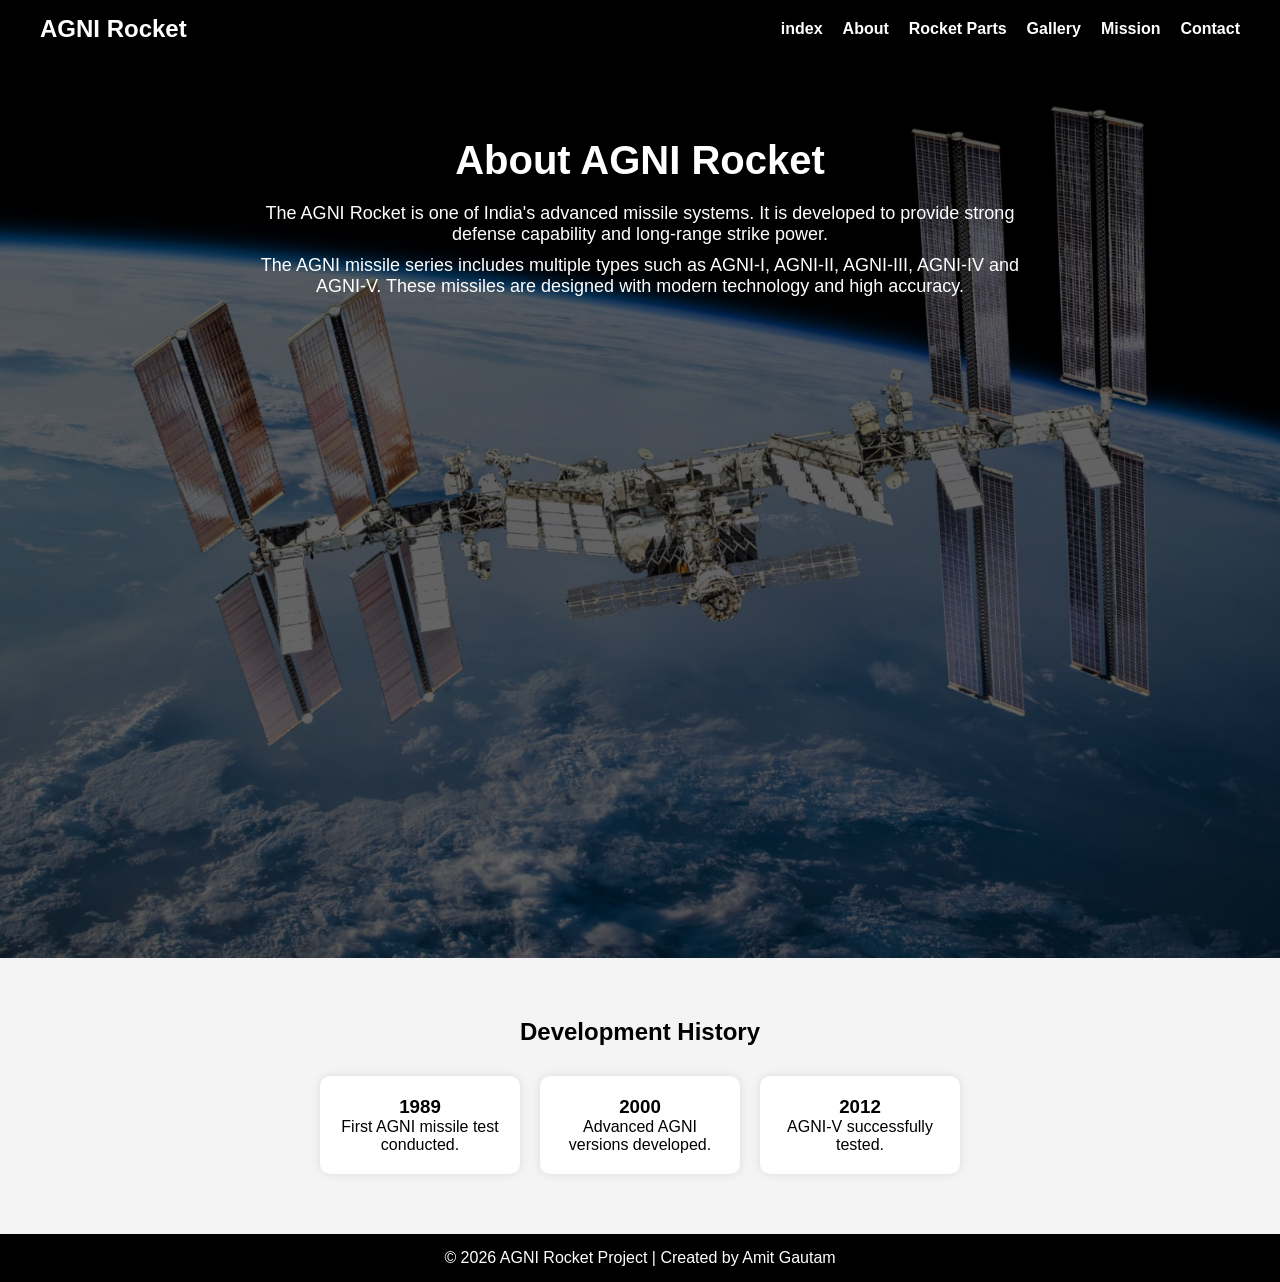
==== about.html @ d2098e2a "Add files via upload" ====
<!DOCTYPE html>
<html lang="en">
<head>
      <meta charset="UTF-8">
   <meta name="viewport" content="width=device-width, initial-scale=1.0">

<title>About - AGNI Rocket Project</title>

     <link rel="stylesheet" href="style.css">

</head>

     <body>

<!-- Navbar -->

<header>
      <nav class="navbar">

<h1 class="logo">AGNI Rocket</h1>

      <ul class="nav-links">
      <li><a href="index.html">index</a></li>
      <li><a href="about.html">About</a></li>
      <li><a href="parts.html">Rocket Parts</a></li>
      <li><a href="gallery.html">Gallery</a></li>
      <li><a href="mission.html">Mission</a></li>
      <li><a href="contact.html">Contact</a></li>
</ul>

</nav>
</header>

<!-- About Section -->

<section class="about">

<h1>About AGNI Rocket</h1>

<p>
The AGNI Rocket is one of India's advanced missile systems.
It is developed to provide strong defense capability and
long-range strike power.
</p>

<p>
The AGNI missile series includes multiple types such as
AGNI-I, AGNI-II, AGNI-III, AGNI-IV and AGNI-V.
These missiles are designed with modern technology
and high accuracy.
</p>

</section>

<!-- Timeline Section -->

<section class="timeline">

<h2>Development History</h2>

<div class="timeline-box">

<div class="time-card">
<h3>1989</h3>
<p>First AGNI missile test conducted.</p>
</div>

<div class="time-card">
<h3>2000</h3>
<p>Advanced AGNI versions developed.</p>
</div>

<div class="time-card">
<h3>2012</h3>
<p>AGNI-V successfully tested.</p>
</div>

</div>

</section>

<footer>

<p>
© 2026 AGNI Rocket Project | Created by Amit Gautam
</p>

</footer>

</body>
</html>
---- style.css ----
/* Reset */

*{
margin:0;
padding:0;
box-sizing:border-box;
font-family:Arial, sans-serif;
}

/* Navbar */

.navbar{
display:flex;
justify-content:space-between;
align-items:center;
background:#000;
padding:15px 40px;
}

.logo{
color:white;
}

.nav-links{
list-style:none;
display:flex;
}

.nav-links li{
margin-left:20px;
}

.nav-links a{
color:white;
text-decoration:none;
font-weight:bold;
}

.nav-links a:hover{
color:skyblue;
}

/* Hero Section */

.hero{
height:90vh;
background:url("648b820751ea980019d69426.webp") center/cover no-repeat;
display:flex;
align-items:center;
justify-content:center;
text-align:center;
color:white;
}

.hero-text h1{
font-size:50px;
}

.hero-text p{
margin:15px 0;
font-size:18px;
}

.btn{
background:skyblue;
color:white;
padding:12px 25px;
text-decoration:none;
border-radius:5px;
}

.btn:hover{
background:red;
}

/* Features */

.features{
padding:60px 20px;
text-align:center;
}

.feature-box{
display:flex;
justify-content:center;
gap:20px;
margin-top:30px;
}

.card{
background:#f4f4f4;
padding:20px;
width:250px;
border-radius:10px;
transition:0.3s;
}

.card i{
font-size:40px;
color:orange;
margin-bottom:10px;
}

.card:hover{
transform:translateY(-10px);
}

/* Footer */

footer{
background:#000;
color:white;
text-align:center;
padding:15px;
}

/* About Section */

.about{
padding:60px 20px;
text-align:center;
}

.about h1{
font-size:40px;
margin-bottom:20px;
}

.about p{
max-width:800px;
margin:10px auto;
font-size:18px;
}

/* Timeline */

.timeline{
padding:60px 20px;
background:#f4f4f4;
text-align:center;
}

.timeline-box{
display:flex;
justify-content:center;
gap:20px;
margin-top:30px;
}

.time-card{
background:white;
padding:20px;
width:200px;
border-radius:10px;
box-shadow:0 0 10px rgba(0,0,0,0.1);
transition:0.3s;
}

.time-card:hover{
transform:scale(1.05);
}

/* Rocket Parts */

.parts{
padding:60px 20px;
text-align:center;
}

.parts-container{
display:flex;
flex-wrap:wrap;
justify-content:center;
gap:20px;
margin-top:30px;
}

.part-card{
background:skyblue;
width:250px;
border-radius:10px;
overflow:hidden;
box-shadow:0 0 10px rgba(0,0,0,0.1);
transition:0.3s;
}

.part-card img{
width:100%;
height:180px;
object-fit:cover;
}

.part-card h3{
margin:10px 0;
}

.part-card p{
padding:0 10px 15px;
}

.part-card:hover{
transform:translateY(-10px);
}

/* Gallery */

.gallery{
padding:60px 20px;
text-align:center;
}

.gallery-container{
display:flex;
flex-wrap:wrap;
justify-content:center;
gap:20px;
margin-top:30px;
}

.gallery-card{
width:250px;
height:180px;
overflow:hidden;
border-radius:10px;
box-shadow:0 0 10px rgba(0,0,0,0.1);
}

.gallery-card img{
width:100%;
height:100%;
object-fit:cover;
transition:0.3s;
}

.gallery-card img:hover{
transform:scale(1.1);
}

/* Mission */

.mission{
padding:60px 20px;
text-align:center;
background:#f4f4f4;
}

.mission-container{
display:flex;
flex-wrap:wrap;
justify-content:center;
gap:20px;
margin-top:30px;
}

.mission-card{
background:grey;
padding:20px;
width:250px;
border-radius:10px;
box-shadow:0 0 10px rgba(0,0,0,0.1);
transition:0.3s;
}

.mission-card:hover{
transform:translateY(-10px);
}

/* Contact */

.contact{
padding:60px 20px;
text-align:center;
}

.contact-container{
display:flex;
justify-content:center;
gap:20px;
margin-top:30px;
flex-wrap:wrap;
}

.contact-box{
background:skyblue;
padding:20px;
width:220px;
border-radius:10px;
transition:0.3s;
}

.contact-box i{
font-size:35px;
color:orange;
margin-bottom:10px;
}

.contact-box:hover{
transform:translateY(-10px);
}

/* Form */

.contact-form{
margin-top:40px;
display:flex;
flex-direction:column;
align-items:center;
gap:15px;
}

.contact-form input,
.contact-form textarea{
width:300px;
padding:10px;
border-radius:5px;
border:1px solid #ccc;
}

.contact-form textarea{
height:100px;
}

.contact-form button{
background:orange;
color:white;
padding:10px 20px;
border:none;
border-radius:5px;
cursor:pointer;
}

.contact-form button:hover{
background:red;
}

/* Profile Image */

.profile-img{
width:150px;
height:150px;
border-radius:50%;
border:4px solid skyblue;
object-fit:cover;
margin-bottom:20px;
box-shadow:0 0 20px blue;
}
.about{
    background: linear-gradient(
        rgba(0,0,0,0.6),
        rgba(0,0,0,0.6)
    ),
    url("F4usRYsv56CWbPk6YK2YCT.jpg");

    background-size: cover;
    background-position: center;
    background-repeat: no-repeat;

    min-height: 100vh;   /* ye line add karo */

    padding: 80px 20px;
    color: white;
}
.parts{
    background: linear-gradient(
        rgba(0,0,0,0.6),
        rgba(0,0,0,0.6)
    ),
    url("Atmospheric_Layers_Standard_4k.00360_print.jpg");

    background-size: cover;
    background-position: center;
    background-repeat: no-repeat;

    min-height: 100vh;

    padding: 80px 20px;
    color: white;
}
.gallery{
    background: linear-gradient(
        rgba(0,0,0,0.6),
        rgba(0,0,0,0.6)
    ),
    url("photo-1614121181207-4b6c334d353d.avif");

    background-size: cover;
    background-position: center;
    background-repeat: no-repeat;

    min-height: 100vh;

    padding: 80px 20px;
    color: white;
}
.mission{
    background: linear-gradient(
        rgba(0,0,0,0.6),
        rgba(0,0,0,0.6)
    ),
    url("businessman-hand-hold-lowcode-nocode-260nw-2719606581.webp");

    background-size: cover;
    background-position: center;
    background-repeat: no-repeat;

    min-height: 100vh;

    padding: 80px 80px;
    color: black;
}
.details{
display: none;
margin-top: 10px;
font-size: 14px;
line-height: 1.5;
}

.mission-card{
cursor: pointer;
transition: 0.3s;
}

.mission-card:hover{
transform: scale(1.05);
}
.contact{
    background: linear-gradient(
        rgba(0,0,0,0.6),
        rgba(0,0,0,0.6)
    ),
    url("aipowered-contact-us-concept-showing-600nw-2630356531.webp");

    background-size: cover;
    background-position: center;
    background-repeat: no-repeat;

    min-height: 100vh;

    padding: 80px 20px;
    color: black;
}
.admin{
text-align: center;
padding: 80px 20px;
color: white;
}

.admin-container{
max-width: 1000px;   /* pehle 800px tha — ab bada */
margin: auto;
background: rgba(0,0,0,0.7);
padding: 40px;       /* padding bhi bada */
border-radius: 15px;
}

.admin-img{
width: 300px;        /* image bhi badi */
margin: 15px;
border-radius: 12px;
}

.admin{
background: linear-gradient(
rgba(0,0,0,0.7),
rgba(0,0,0,0.7)
),
url("rocket.image/WhatsApp Image 2026-04-23 at 4.40.37 PM.jpeg");

background-size: cover;
background-position: center;
background-repeat: no-repeat;

min-height: 100vh;

text-align: center;
padding: 80px 20px;
color: white;
}

.admin-container{
max-width: 1000px;
margin: auto;
background: rgba(0,0,0,0.6);
padding: 40px;
border-radius: 15px;

box-shadow: 0 0 20px rgba(0,0,0,0.8);
}

.admin-img{
width: 300px;
margin: 15px;
border-radius: 12px;
}
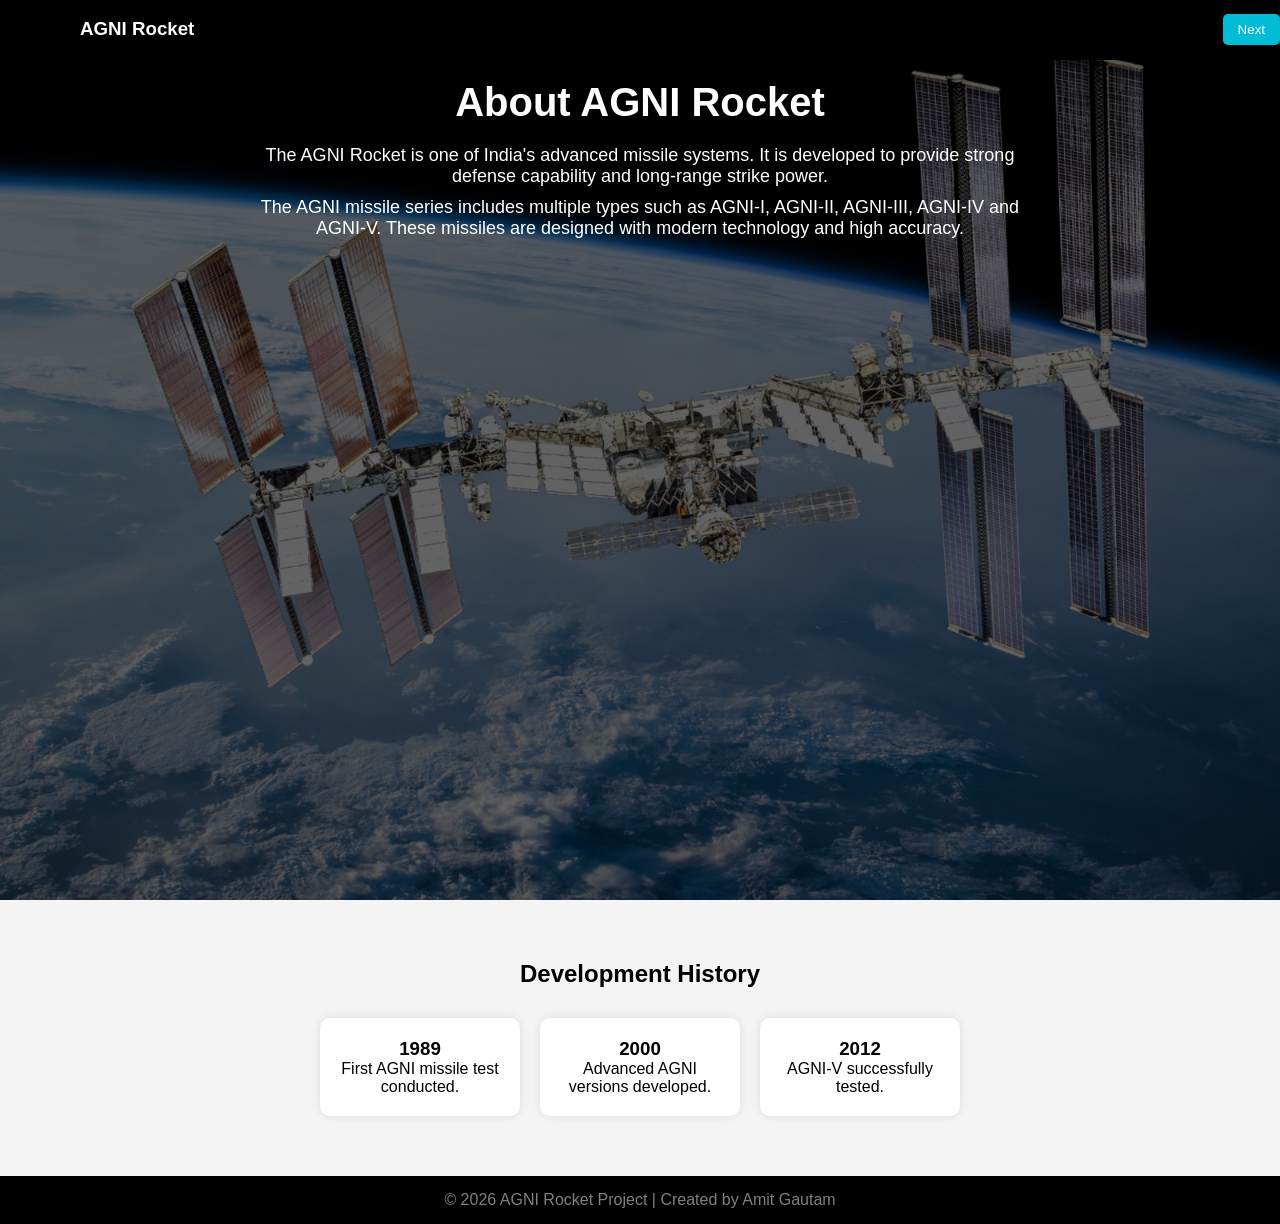
==== commit eff5e748: "Update about.html" ====
--- a/about.html
+++ b/about.html
@@ -19,15 +19,10 @@
 
 <h1 class="logo">AGNI Rocket</h1>
 
-      <ul class="nav-links">
-      <li><a href="index.html">index</a></li>
-      <li><a href="about.html">About</a></li>
-      <li><a href="parts.html">Rocket Parts</a></li>
-      <li><a href="gallery.html">Gallery</a></li>
-      <li><a href="mission.html">Mission</a></li>
-      <li><a href="contact.html">Contact</a></li>
-</ul>
-
+     <nav class="navbar">
+    <h1 class="logo">AGNI Rocket</h1>
+    <button id="nextBtn">Next</button>
+</nav>
 </nav>
 </header>
 
@@ -86,6 +81,33 @@
 </p>
 
 </footer>
+<script>
+const pages = [
+    "index.html",
+    "about.html",
+    "parts.html",
+    "mission.html",
+    "contact.html"
+];
+
+let currentPage = window.location.pathname.split("/").pop();
+if (currentPage === "") currentPage = "index.html";
+
+let index = pages.indexOf(currentPage);
+
+const nextBtn = document.getElementById("nextBtn");
+
+// last page pe hide
+if (index === pages.length - 1) {
+    nextBtn.style.display = "none";
+}
+
+nextBtn.addEventListener("click", function() {
+    if (index < pages.length - 1) {
+        window.location.href = pages[index + 1];
+    }
+});
+</script>
 
 </body>
-</html>+</html>
--- a/style.css
+++ b/style.css
@@ -7,6 +7,11 @@
 font-family:Arial, sans-serif;
 }
 
+html, body {
+    overflow-x: hidden;     /* side scroll band */
+    overflow-y: auto;       /* vertical scroll ON */
+    scroll-behavior: smooth; /* smooth scrolling */
+}
 /* Navbar */
 
 .navbar{
@@ -491,4 +496,139 @@
 width: 300px;
 margin: 15px;
 border-radius: 12px;
-}+}
+*{
+margin:0;
+padding:0;
+box-sizing:border-box;
+font-family:Arial, sans-serif;
+scroll-behavior:smooth;
+}
+
+/* Navbar */
+.navbar{
+display:flex;
+justify-content:space-between;
+align-items:center;
+background:#000;
+padding:15px 40px;
+position:fixed;
+width:100%;
+z-index:1000;
+}
+
+.logo{
+color:#fff;
+}
+
+.navbar button{
+margin-left:10px;
+padding:8px 15px;
+border:none;
+cursor:pointer;
+background:#00bcd4;
+color:#fff;
+border-radius:5px;
+transition:0.3s;
+}
+
+.navbar button:hover{
+background:#0097a7;
+}
+
+/* Hero Section */
+.hero{
+height:100vh;
+background:url("Artist_s_view_of_Europe_s_launcher_family_from_2024_onwards_pillars.jpg") center/cover no-repeat;
+display:flex;
+align-items:center;
+justify-content:center;
+position:relative;
+}
+
+.hero::before{
+content:"";
+position:absolute;
+width:100%;
+height:100%;
+background:rgba(0,0,0,0.6);
+}
+
+.hero-content{
+position:relative;
+text-align:center;
+color:#fff;
+animation:fadeIn 2s;
+}
+
+.hero-content h1{
+font-size:50px;
+}
+
+.hero-content p{
+margin:20px 0;
+font-size:18px;
+}
+
+.btn{
+padding:12px 25px;
+background:#00bcd4;
+border:none;
+color:#fff;
+cursor:pointer;
+border-radius:5px;
+transition:0.3s;
+}
+
+.btn:hover{
+background:#0097a7;
+transform:scale(1.1);
+}
+
+/* Features */
+.features{
+padding:100px 20px;
+text-align:center;
+background:#f4f4f4;
+}
+
+.feature-box{
+display:flex;
+gap:20px;
+justify-content:center;
+flex-wrap:wrap;
+margin-top:30px;
+}
+
+.card{
+background:#fff;
+padding:25px;
+width:250px;
+border-radius:10px;
+box-shadow:0 5px 15px rgba(0,0,0,0.1);
+transition:0.3s;
+}
+
+.card:hover{
+transform:translateY(-10px);
+}
+
+.card i{
+font-size:40px;
+color:#ff9800;
+margin-bottom:10px;
+}
+
+/* Footer */
+footer{
+background:#000;
+color:gray;
+text-align:center;
+padding:15px;
+}
+
+/* Animation */
+@keyframes fadeIn{
+from{opacity:0; transform:translateY(30px);}
+to{opacity:1; transform:translateY(0);}
+}
